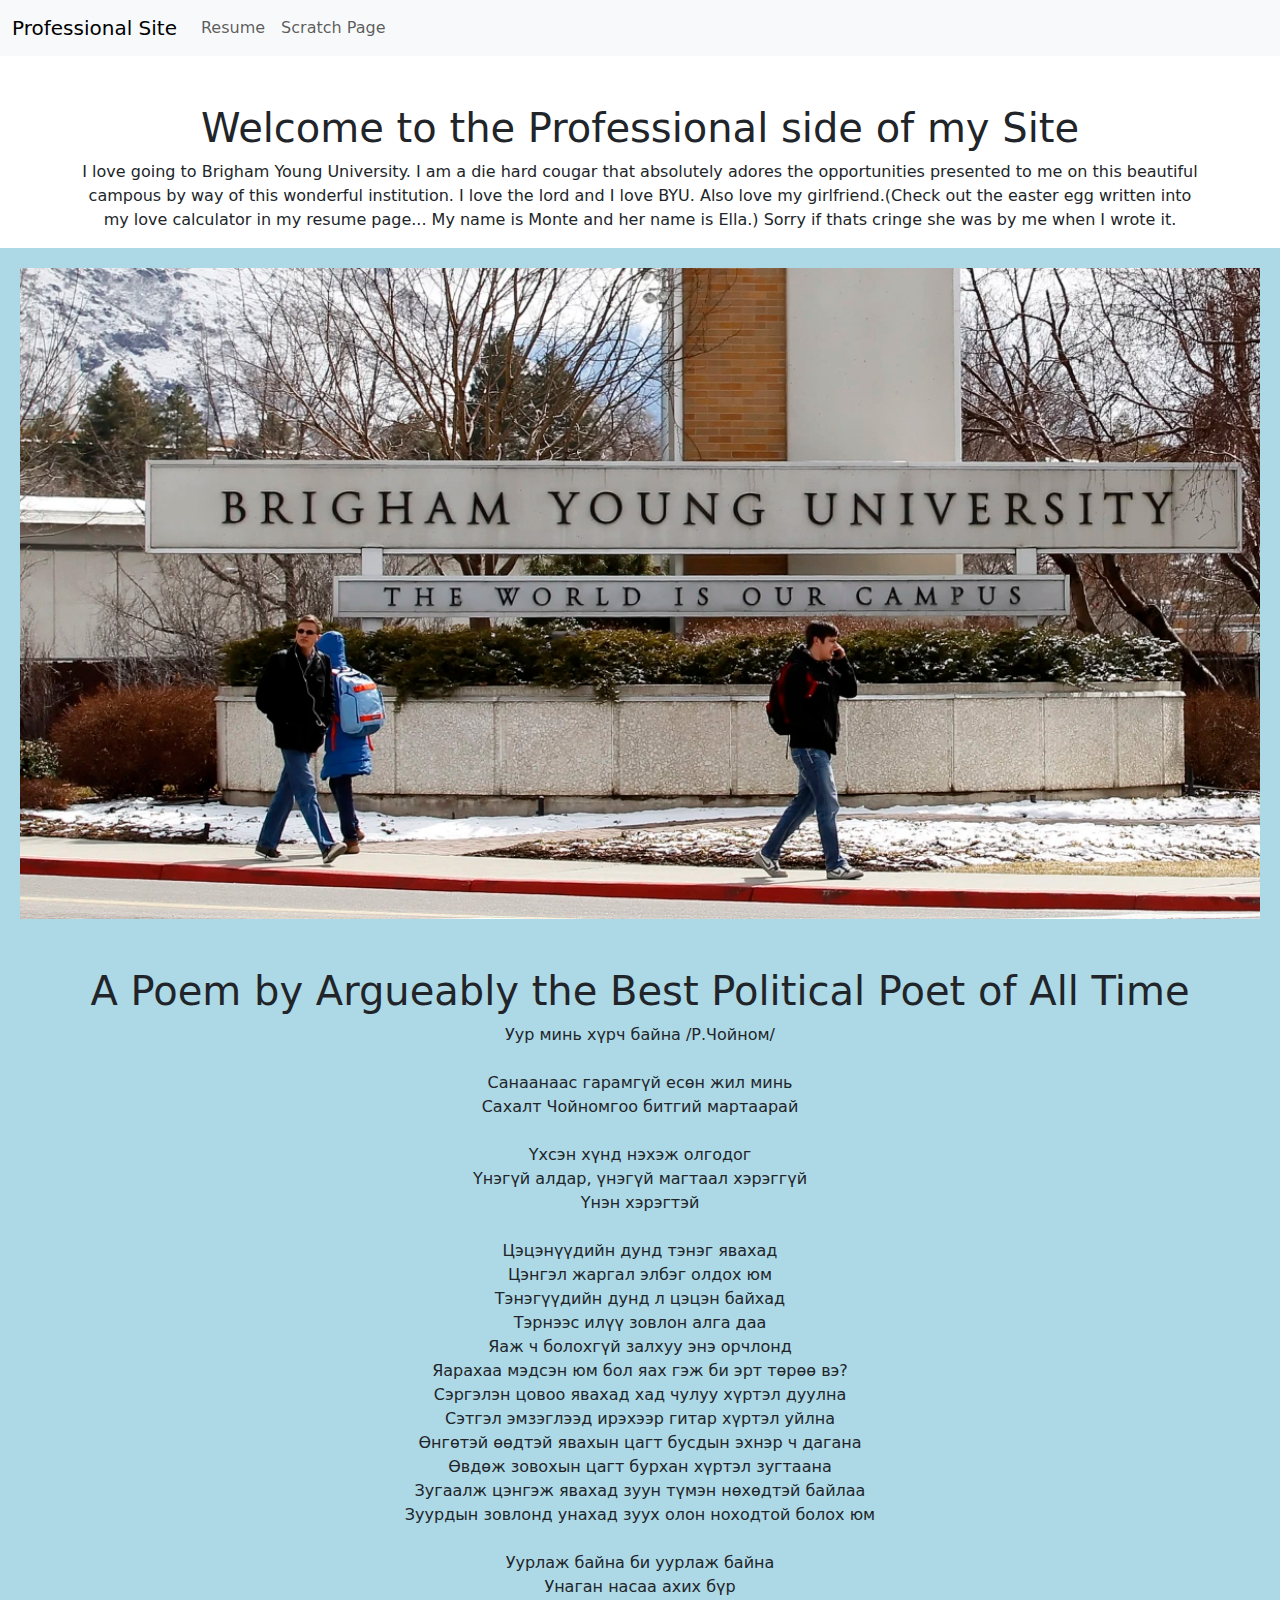
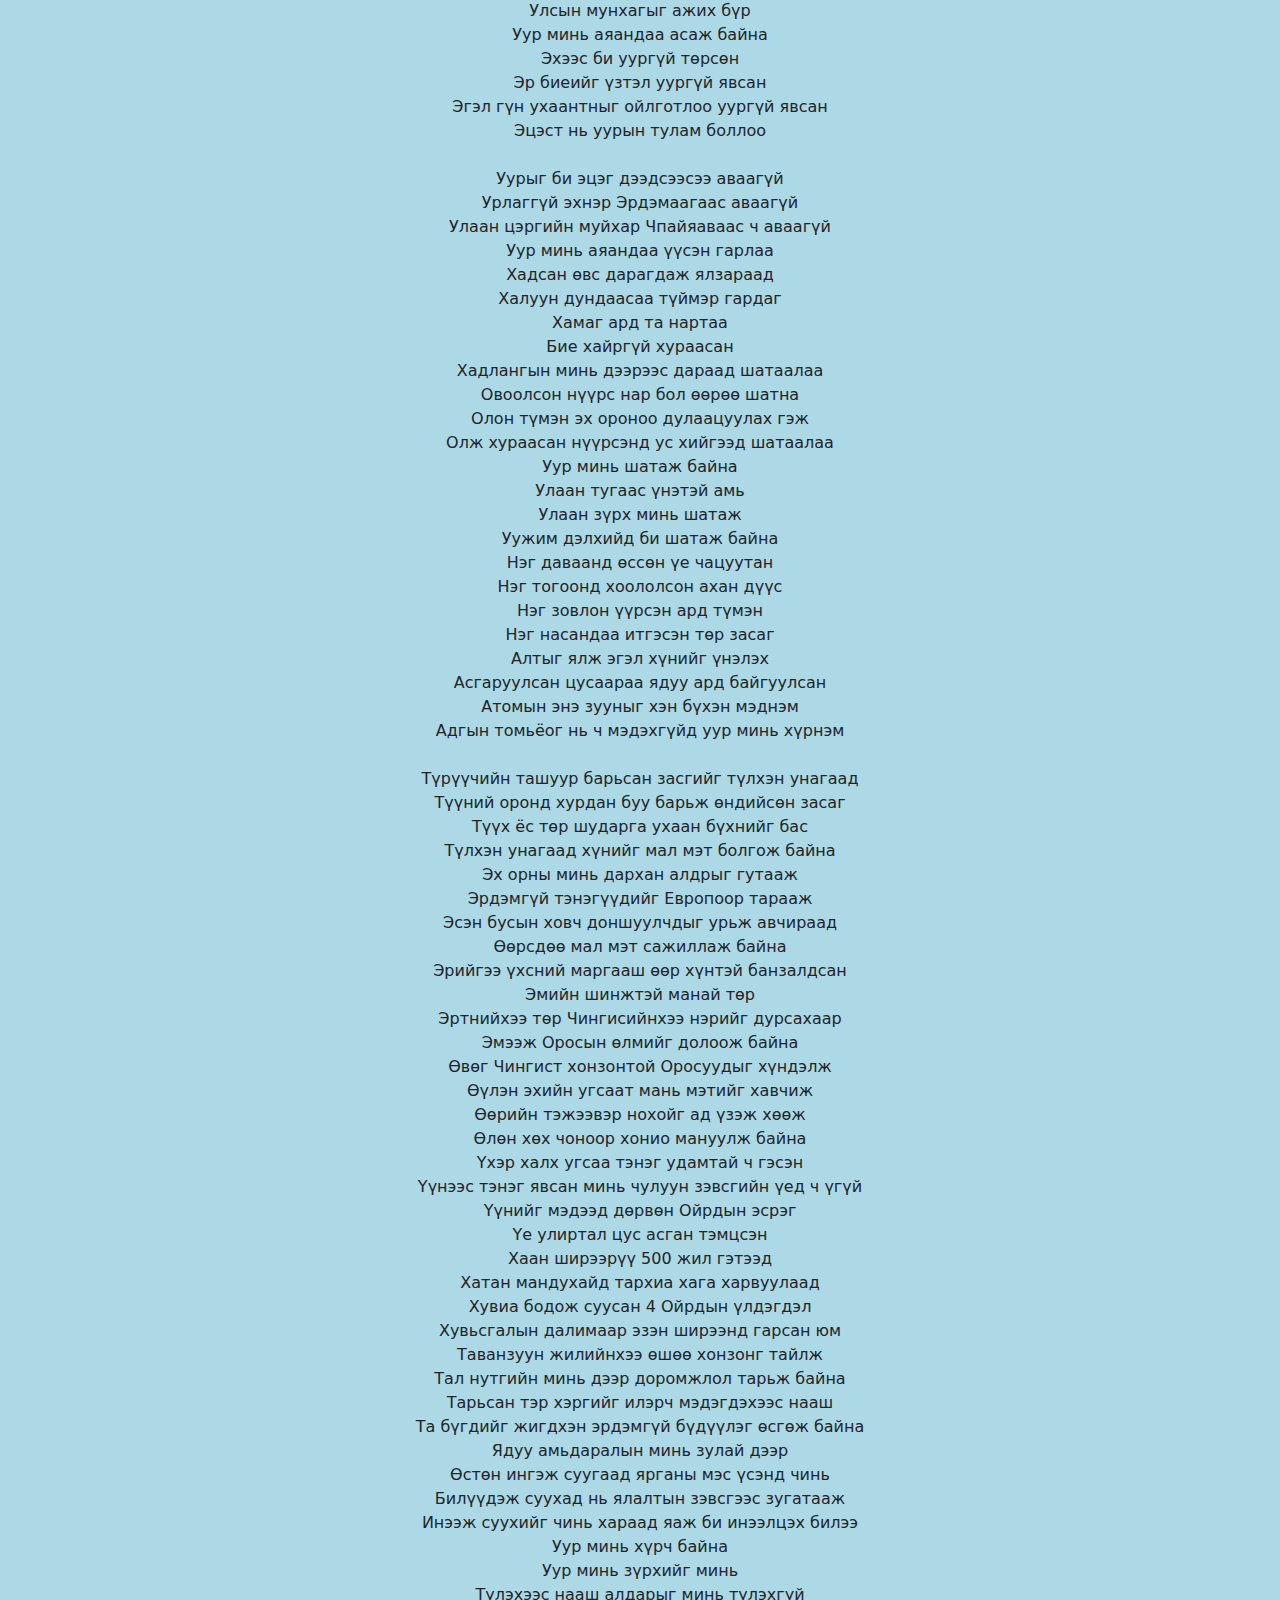
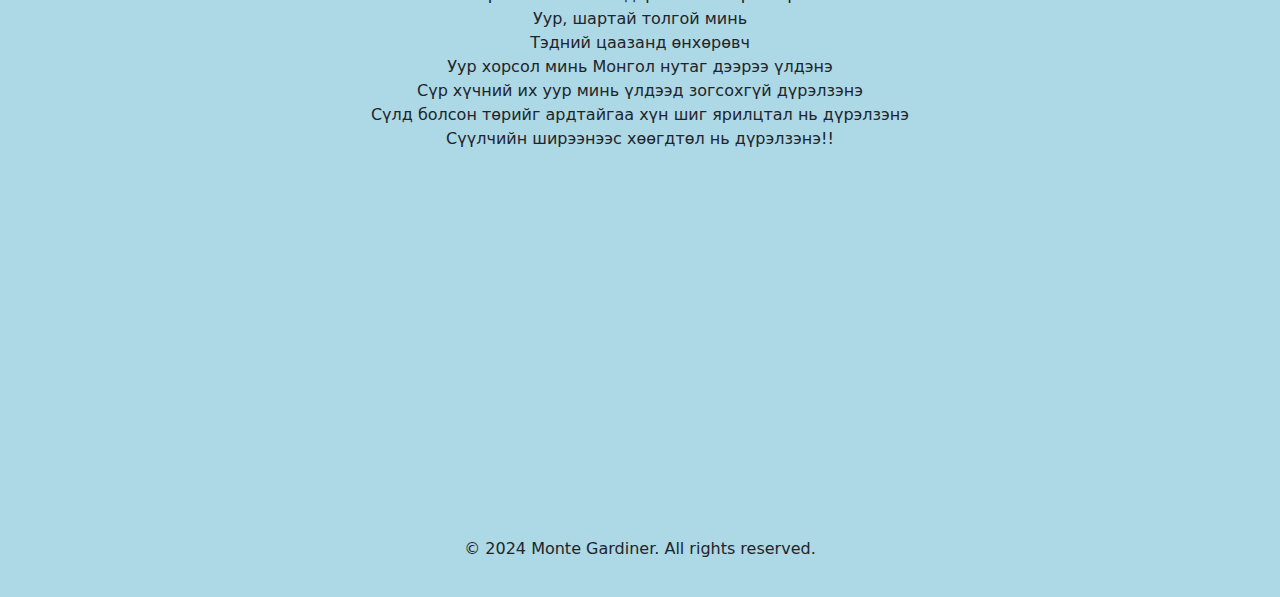
==== index.html @ 385c42ce "Add files via upload" ====
<!DOCTYPE html>
<html lang="en">
<head>
    <meta charset="UTF-8">
    <meta name="viewport" content="width=device-width, initial-scale=1.0">
    <title>Monte Gardiner's Fansite</title>
    <link href="https://cdn.jsdelivr.net/npm/bootstrap@5.3.0/dist/css/bootstrap.min.css" rel="stylesheet">
</head>
<body>
    <nav class="navbar navbar-expand-lg navbar-light bg-light">
        <div class="container-fluid">
            <a class="navbar-brand" href="#">Professional Site</a>
            <button class="navbar-toggler" type="button" data-bs-toggle="collapse" data-bs-target="#navbarNav">
                <span class="navbar-toggler-icon"></span>
            </button>
            <div class="collapse navbar-collapse" id="navbarNav">
                <ul class="navbar-nav">
                    <li class="nav-item"><a class="nav-link" href="resume.html">Resume</a></li>
                    <li class="nav-item"><a class="nav-link" href="scratch.html">Scratch Page</a></li>
                </ul>
            </div>
        </div>
    </nav>


    <div class="container text-center mt-5">
        <h1>Welcome to the Professional side of my Site</h1>
        <p>I love going to Brigham Young University. I am a die hard cougar that absolutely adores the opportunities presented to me on this beautiful campous by way of this wonderful institution. I love the lord and I love BYU. Also love my girlfriend.(Check out the easter egg written into my love calculator in my resume page... My name is Monte and her name is Ella.) Sorry if thats cringe she was by me when I wrote it.</p>
    </div>
    <div id="image" style="background-color: lightblue; padding: 20px;">
    <img src="assets/byucampus.jpeg" alt="CC Logo" style="width: 100%">
    <div class="container text-center mt-5">
        <h1>A Poem by Argueably the Best Political Poet of All Time</h1>
        <p>Уур минь хүрч байна /Р.Чойном/<br><br>

Санаанаас гарамгүй есөн жил минь<br>
Сахалт Чойномгоо битгий мартаарай<br>
<br>
Үхсэн хүнд нэхэж олгодог<br>
Үнэгүй алдар, үнэгүй магтаал хэрэггүй<br>
Үнэн хэрэгтэй<br>
<br>
Цэцэнүүдийн дунд тэнэг явахад<br>
Цэнгэл жаргал элбэг олдох юм<br>
Тэнэгүүдийн дунд л цэцэн байхад<br>
Тэрнээс илүү зовлон алга даа<br>
Яаж ч болохгүй залхуу энэ орчлонд<br>
Яарахаа мэдсэн юм бол яах гэж би эрт төрөө вэ?<br>
Сэргэлэн цовоо явахад хад чулуу хүртэл дуулна<br>
Сэтгэл эмзэглээд ирэхээр гитар хүртэл уйлна<br>
Өнгөтэй өөдтэй явахын цагт бусдын эхнэр ч дагана<br>
Өвдөж зовохын цагт бурхан хүртэл зугтаана<br>
Зугаалж цэнгэж явахад зуун түмэн нөхөдтэй байлаа<br>
Зуурдын зовлонд унахад зуух олон ноходтой болох юм<br>
<br>
Уурлаж байна би уурлаж байна<br>
Унаган насаа ахих бүр<br>
Улсын мунхагыг ажих бүр<br>
Уур минь аяандаа асаж байна<br>
Эхээс би уургүй төрсөн<br>
Эр биеийг үзтэл уургүй явсан<br>
Эгэл гүн ухаантныг ойлготлоо уургүй явсан<br>
Эцэст нь уурын тулам боллоо<br>
<br>
Уурыг би эцэг дээдсээсээ аваагүй<br>
Урлаггүй эхнэр Эрдэмаагаас аваагүй<br>
Улаан цэргийн муйхар Чпайяаваас ч аваагүй<br>
Уур минь аяандаа үүсэн гарлаа<br>
Хадсан өвс дарагдаж ялзараад<br>
Халуун дундаасаа түймэр гардаг<br>
Хамаг ард та нартаа<br>
Бие хайргүй хураасан<br>
Хадлангын минь дээрээс дараад шатаалаа<br>
Овоолсон нүүрс нар бол өөрөө шатна<br>
Олон түмэн эх ороноо дулаацуулах гэж<br>
Олж хураасан нүүрсэнд ус хийгээд шатаалаа<br>
Уур минь шатаж байна<br>
Улаан тугаас үнэтэй амь<br>
Улаан зүрх минь шатаж<br>
Уужим дэлхийд би шатаж байна<br>
Нэг даваанд өссөн үе чацуутан<br>
Нэг тогоонд хоололсон ахан дүүс<br>
Нэг зовлон үүрсэн ард түмэн<br>
Нэг насандаа итгэсэн төр засаг<br>
Алтыг ялж эгэл хүнийг үнэлэх<br>
Асгаруулсан цусаараа ядуу ард байгуулсан<br>
Атомын энэ зууныг хэн бүхэн мэднэм<br>
Адгын томьёог нь ч мэдэхгүйд уур минь хүрнэм<br>
<br>
Түрүүчийн ташуур барьсан засгийг түлхэн унагаад<br>
Түүний оронд хурдан буу барьж өндийсөн засаг<br>
Түүх ёс төр шударга ухаан бүхнийг бас<br>
Түлхэн унагаад хүнийг мал мэт болгож байна<br>
Эх орны минь дархан алдрыг гутааж<br>
Эрдэмгүй тэнэгүүдийг Европоор тарааж<br>
Эсэн бусын ховч доншуулчдыг урьж авчираад<br>
Өөрсдөө мал мэт сажиллаж байна<br>
Эрийгээ үхсний маргааш өөр хүнтэй банзалдсан<br>
Эмийн шинжтэй манай төр<br>
Эртнийхээ төр Чингисийнхээ нэрийг дурсахаар<br>
Эмээж Оросын өлмийг долоож байна<br>
Өвөг Чингист хонзонтой Оросуудыг хүндэлж<br>
Өүлэн эхийн угсаат мань мэтийг хавчиж<br>
Өөрийн тэжээвэр нохойг ад үзэж хөөж<br>
Өлөн хөх чоноор хонио мануулж байна<br>
Үхэр халх угсаа тэнэг удамтай ч гэсэн<br>
Үүнээс тэнэг явсан минь чулуун зэвсгийн үед ч үгүй<br>
Үүнийг мэдээд дөрвөн Ойрдын эсрэг<br>
Үе улиртал цус асган тэмцсэн<br>
Хаан ширээрүү 500 жил гэтээд<br>
Хатан мандухайд тархиа хага харвуулаад<br>
Хувиа бодож суусан 4 Ойрдын үлдэгдэл<br>
Хувьсгалын далимаар эзэн ширээнд гарсан юм<br>
Таванзуун жилийнхээ өшөө хонзонг тайлж<br>
Тал нутгийн минь дээр доромжлол тарьж байна<br>
Тарьсан тэр хэргийг илэрч мэдэгдэхээс нааш<br>
Та бүгдийг жигдхэн эрдэмгүй бүдүүлэг өсгөж байна<br>
Ядуу амьдаралын минь зулай дээр<br>
Өстөн ингэж суугаад ярганы мэс үсэнд чинь<br>
Билүүдэж суухад нь ялалтын зэвсгээс зугатааж<br>
Инээж суухийг чинь хараад яаж би инээлцэх билээ<br>
Уур минь хүрч байна<br>
Уур минь зүрхийг минь<br>
Түлэхээс нааш алдарыг минь түлэхгүй<br>
Уур, шартай толгой минь<br>
Тэдний цаазанд өнхөрөвч<br>
Уур хорсол минь Монгол нутаг дээрээ үлдэнэ<br>
Сүр хүчний их уур минь үлдээд зогсохгүй дүрэлзэнэ<br>
Сүлд болсон төрийг ардтайгаа хүн шиг ярилцтал нь дүрэлзэнэ<br>
Сүүлчийн ширээнээс хөөгдтөл нь дүрэлзэнэ!!<br></p>
<iframe width="560" height="315" src="https://www.youtube.com/embed/bsC2LNiNC-8?si=5Ti6pVrMMEMq47sM" title="YouTube video player" frameborder="0" allow="accelerometer; autoplay; clipboard-write; encrypted-media; gyroscope; picture-in-picture; web-share" referrerpolicy="strict-origin-when-cross-origin" allowfullscreen></iframe>
    </div>
    <footer class="text-center mt-5">
        <p>&copy; 2024 Monte Gardiner. All rights reserved.</p>
    </footer>

    <script src="https://cdn.jsdelivr.net/npm/bootstrap@5.3.0/dist/js/bootstrap.bundle.min.js"></script>
</body>
</html>
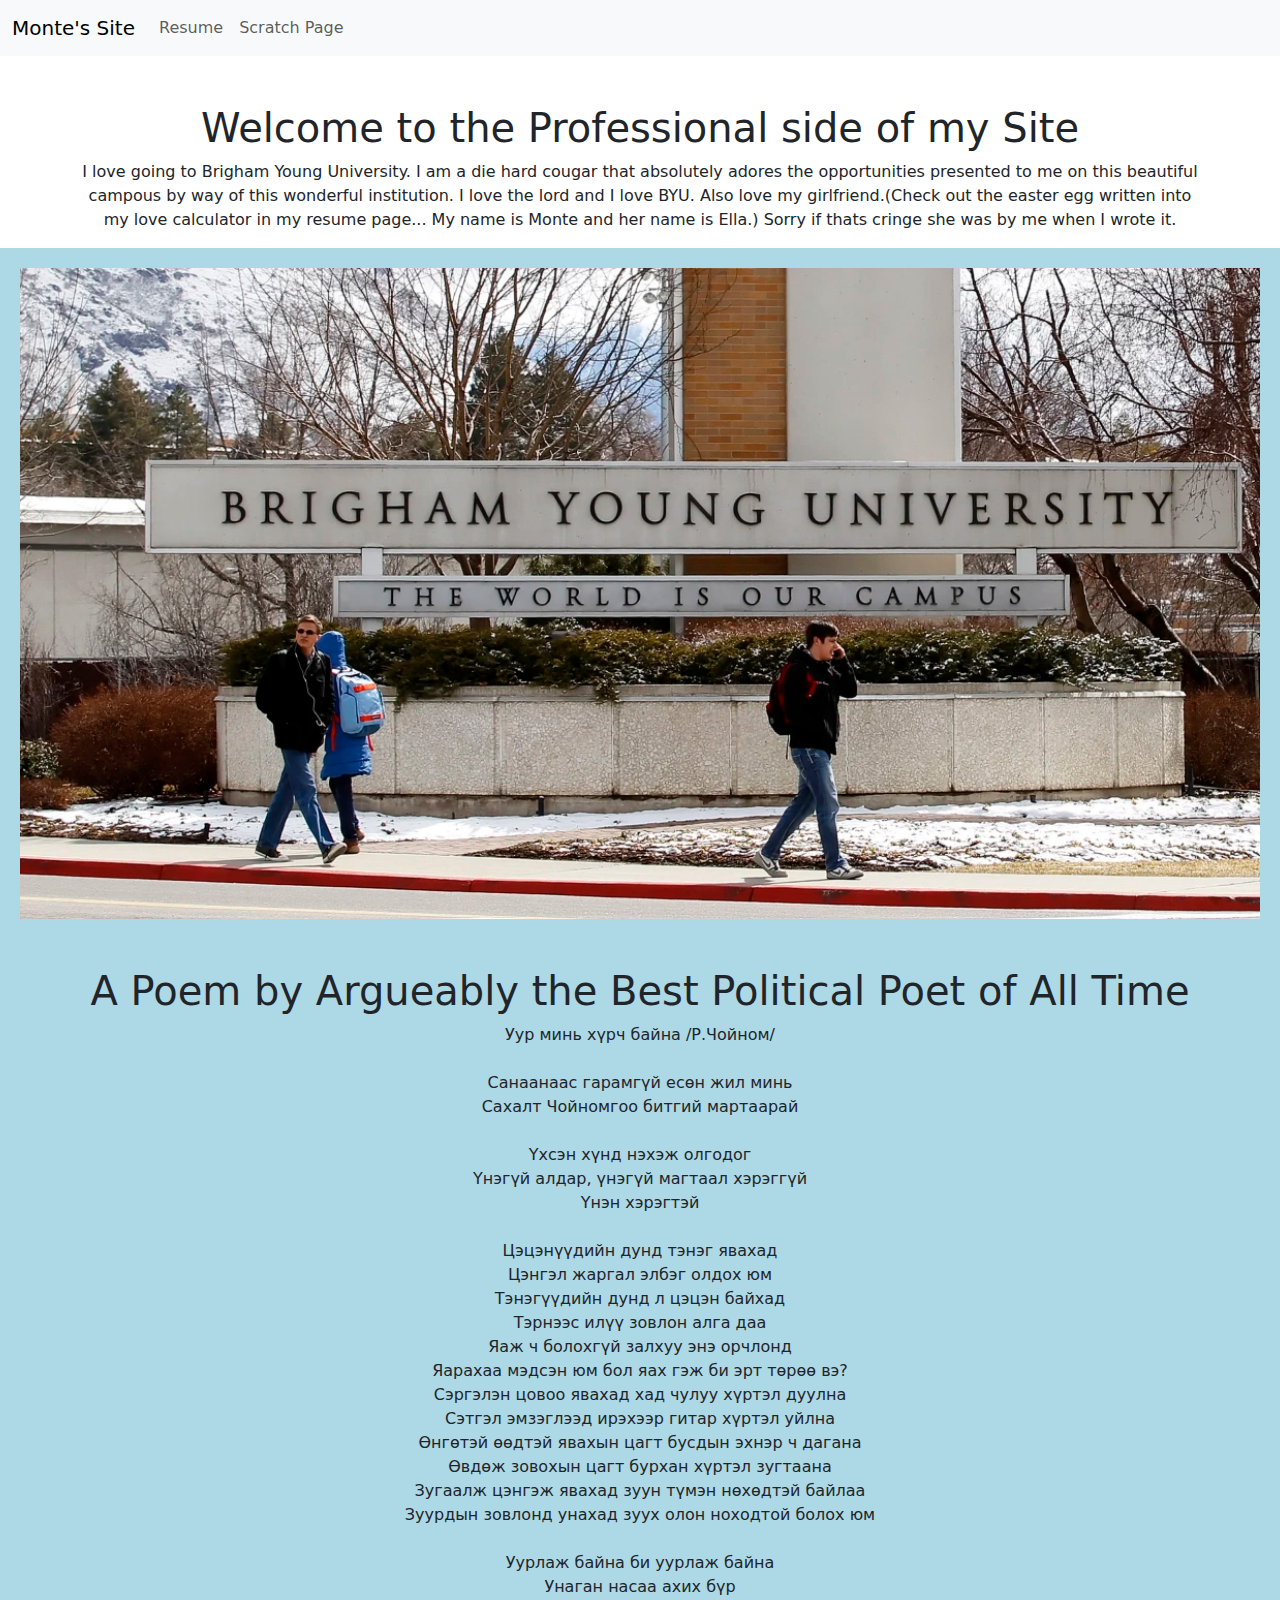
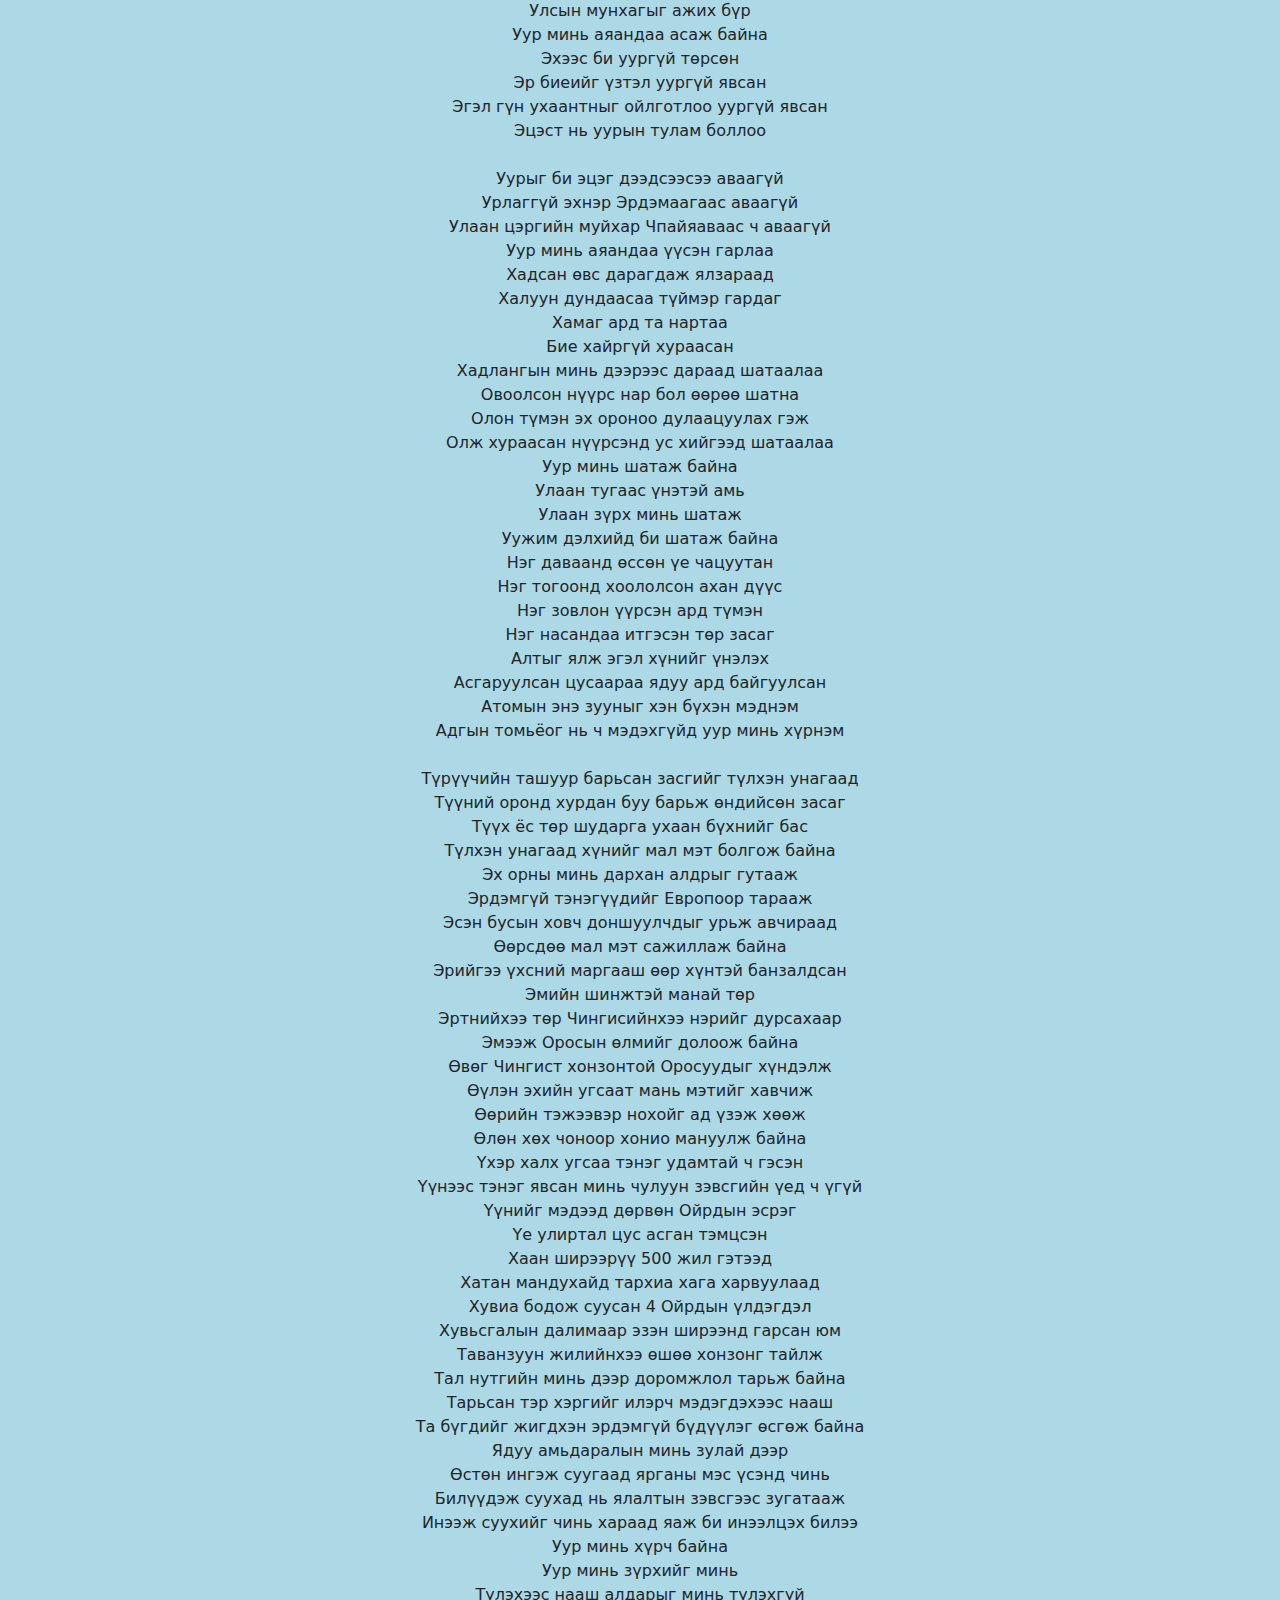
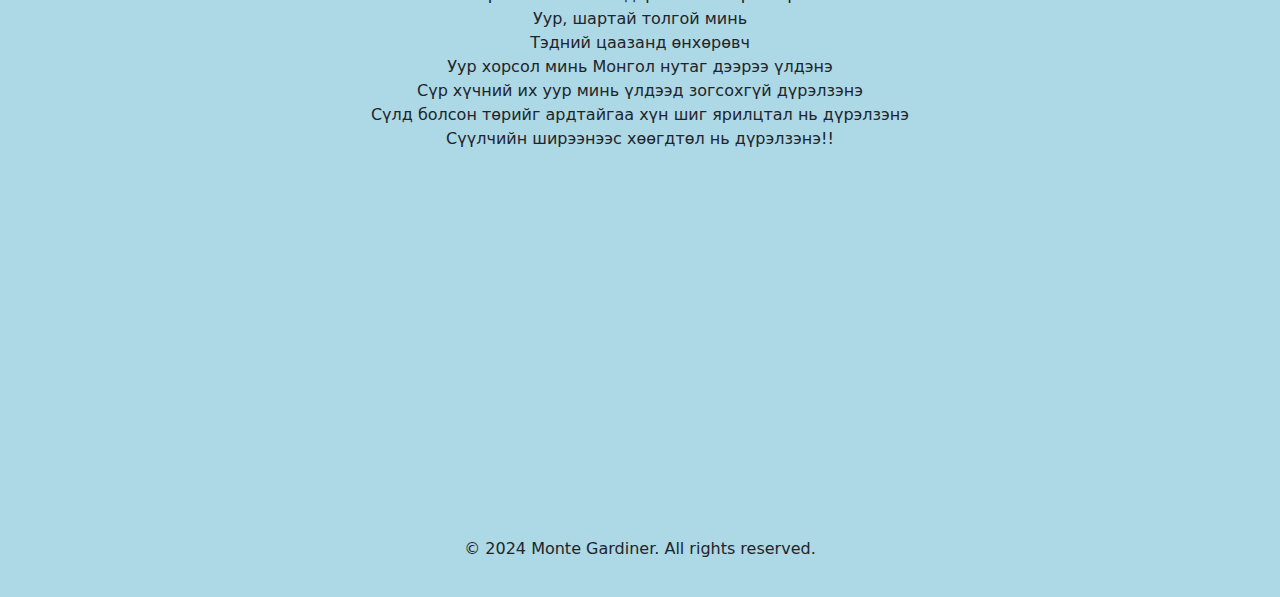
==== commit a7a8f00e: "Update index.html" ====
--- a/index.html
+++ b/index.html
@@ -9,7 +9,7 @@
 <body>
     <nav class="navbar navbar-expand-lg navbar-light bg-light">
         <div class="container-fluid">
-            <a class="navbar-brand" href="#">Professional Site</a>
+            <a class="navbar-brand">Monte's Site</a>
             <button class="navbar-toggler" type="button" data-bs-toggle="collapse" data-bs-target="#navbarNav">
                 <span class="navbar-toggler-icon"></span>
             </button>
